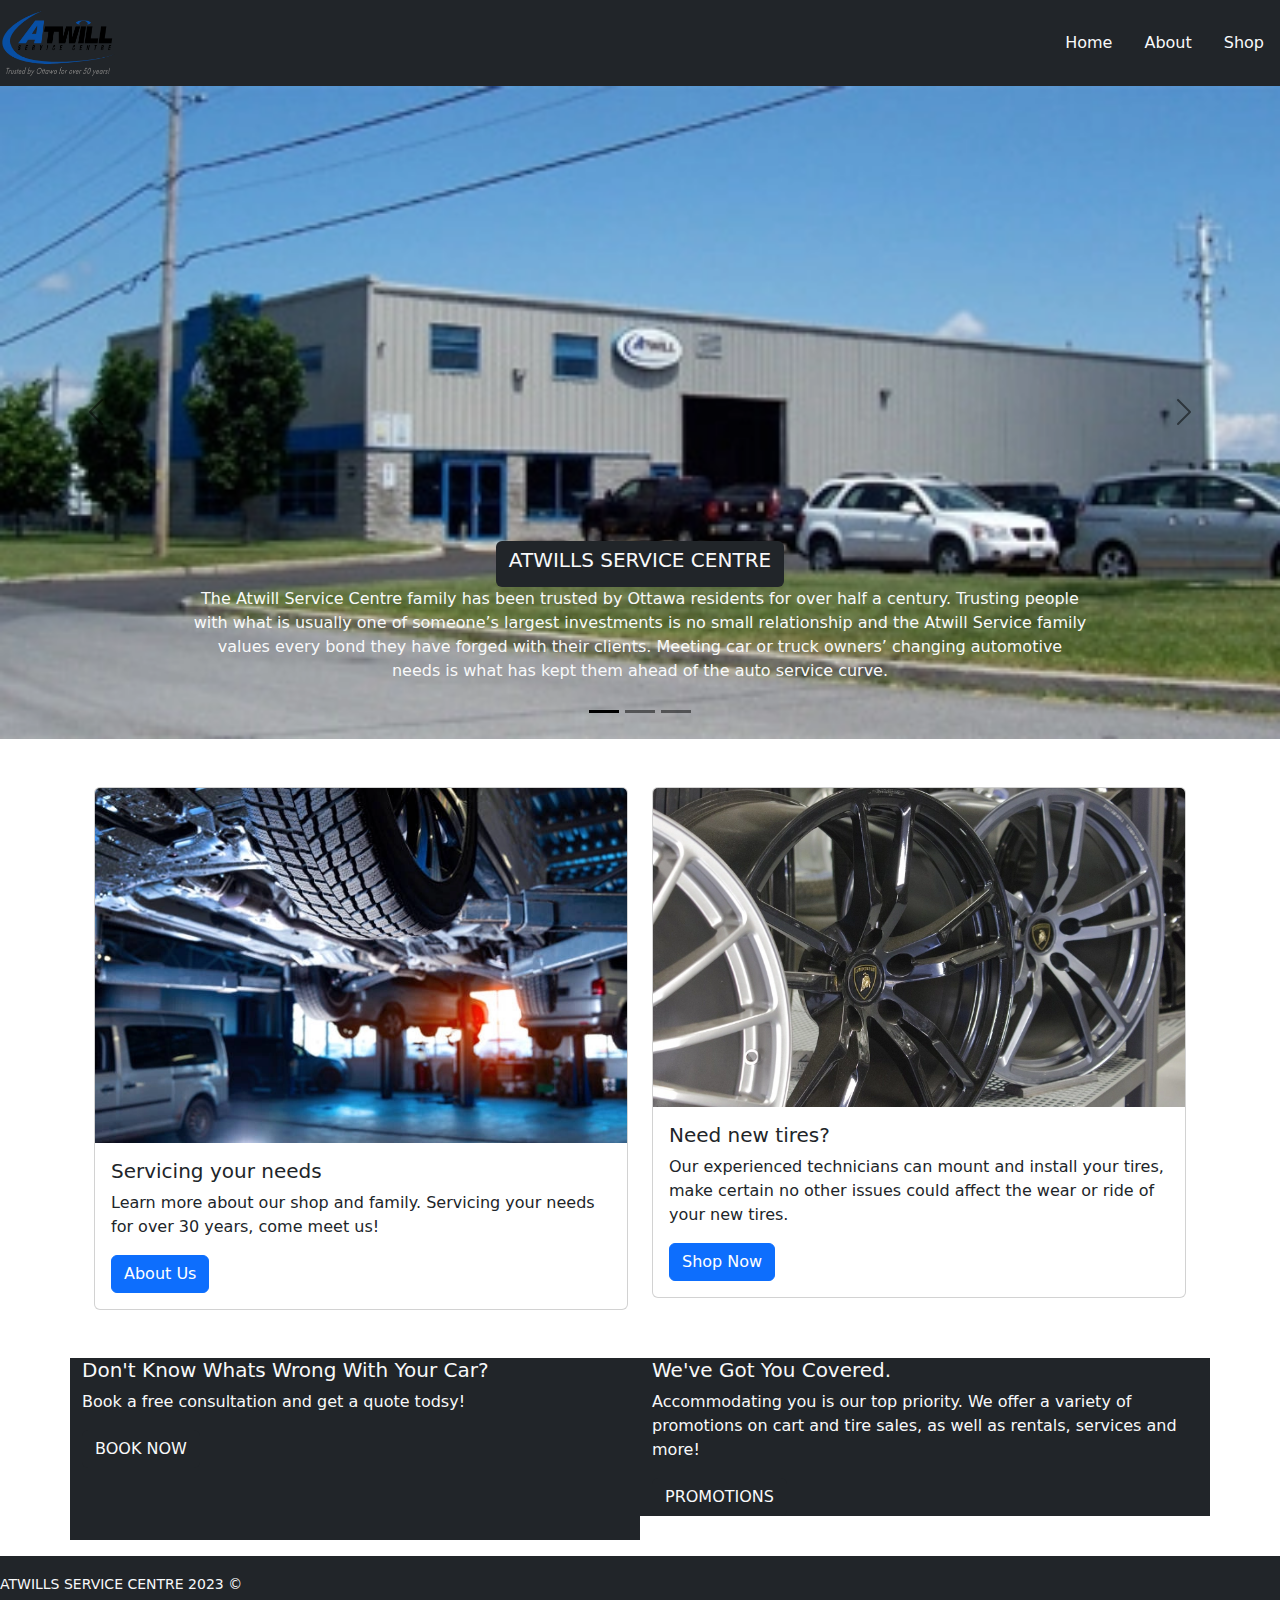
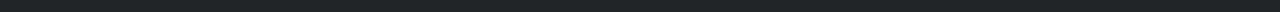
==== index.html @ 0dbeceb0 "Final edits" ====
<!DOCTYPE html>
<html lang="en">
  <head>
    <meta charset="UTF-8">
    <meta http-equiv="X-UA-Compatible" content="IE=edge">
    <meta name="viewport" content="width=device-width, initial-scale=1.0">
    <title>Document</title>
    <link rel="stylesheet" href="css/custom.css">
  </head>
  <script src="node_modules/bootstrap/dist/js/bootstrap.bundle.min.js"></script>
  <body>
       


        <nav class="navbar bg-dark text-light">
          <div class="flex-container">
             <a class="navbar-brand" href="#">
                <img src="images/logo tagline.webp" alt="Atwills" width="115" height="70">
              </a>
            </div>
                        
           <ul class="nav justify-content-end">
                <li class="nav-item">
                      <a class="nav-link active text-light" aria-current="page" href="index.html">Home</a>
                   </li>
                   <li class="nav-item">
                       <a class="nav-link text-light" href="about.html">About</a>
                   </li>
                   <li class="nav-item">
                       <a class="nav-link text-light" href="product.html">Shop</a>
                  </li>
              </ul>
        </nav>
            <div id="carouselExampleDark" class="carousel carousel-dark slide">
                <div class="carousel-indicators">
                  <button type="button" data-bs-target="#carouselExampleDark" data-bs-slide-to="0" class="active" aria-current="true" aria-label="Slide 1"></button>
                  <button type="button" data-bs-target="#carouselExampleDark" data-bs-slide-to="1" aria-label="Slide 2"></button>
                  <button type="button" data-bs-target="#carouselExampleDark" data-bs-slide-to="2" aria-label="Slide 3"></button>
                </div>
                <div class="carousel-inner">
                  <div class="carousel-item active" data-bs-interval="10000">
                    <img src="images/building photo.webp" class="d-block w-100" alt="...">
                    <div class="carousel-caption d-none d-md-block text-light">
                      <a href="about.html" class="btn text-light bg-dark"><h5>ATWILLS SERVICE CENTRE</h5></a>
                      <p>The Atwill Service Centre family has been trusted by Ottawa residents for over half a century. Trusting people with what is usually one of someone’s largest investments is no small relationship and the Atwill Service family values every bond they have forged with their clients. Meeting car or truck owners’ changing automotive needs is what has kept them ahead of the auto service curve.</p>
                    </div>
                  </div>
                  <div class="carousel-item" data-bs-interval="2000">
                    <img src="images/golf carts.jpg" class="d-block w-100" alt="...">
                    <div class="carousel-caption d-none d-md-block text-light">
                      <a href="product.html" class="btn text-light bg-dark"><h5>SHOP NOW</h5></a>
                      <p>Here at Atwill Service Centre we pride ourselves on providing you with the highest of quality rental carts. We offer delivery and pickup from almost anywhere. You can find our carts at Weddings, Golf Tournaments, Fairs all the way to Construction Sites hauling material. </p>
                    </div>
                  </div>
                  <div class="carousel-item">
                    <img src="images/men working on car.jpeg" class="d-block w-100" alt="...">
                    <div class="carousel-caption d-none d-md-block text-light">
                      <a href="..." class="btn text-light bg-dark"><h5>SERVICES</h5></a>
                      <p>Atwill Service Centre is a full service, one stop shop that offers a variety of products and services. We service virtually
                        all makes and models of foreign and domestic trucks and cars. We are warranty approved for most auto manufacturers.</p>
                    </div>
                  </div>
                </div>
                <button class="carousel-control-prev" type="button" data-bs-target="#carouselExampleDark" data-bs-slide="prev">
                  <span class="carousel-control-prev-icon" aria-hidden="true"></span>
                  <span class="visually-hidden">Previous</span>
                </button>
                <button class="carousel-control-next" type="button" data-bs-target="#carouselExampleDark" data-bs-slide="next">
                  <span class="carousel-control-next-icon" aria-hidden="true"></span>
                  <span class="visually-hidden">Next</span>
                </button>
              </div>
                <div class="container px-4 py-5">
                        <div class="row flex-lg-row-reverse">
                            <div class="col-lg-6">
                                <div class="card">
                                    <img src="images/new rims.webp" class="card-img-top" alt="...">
                                    <div class="card-body">
                                    <h5 class="card-title">Need new tires?</h5>
                                    <p class="card-text">Our experienced technicians can mount and install your tires, make certain no other issues could affect the wear or ride of your new tires.</p>
                                    <a href="product.html" class="btn btn-primary">Shop Now</a>
                                    </div>
                                </div>
                            </div>
                            <div class="col-lg-6">
                                <div class="card">
                                    <img src="images/shop under car.webp" class="card-img-top" alt="...">
                                    <div class="card-body">
                                    <h5 class="card-title">Servicing your needs</h5>
                                    <p class="card-text">Learn more about our shop and family. Servicing your needs for over 30 years, come meet us!</p>
                                    <a href="about.html" class="btn btn-primary">About Us</a>
                                    </div>
                                </div>
                            </div>
                        </div>
            </div>
            <div class="container">
                <div class="row flex-row-reverse">
                        <div class="Promotions col-lg-6 bg-dark text-light mb-4 px3">
                            <h5>We've Got You Covered.</h5>
                            <p>Accommodating you is our top priority. We offer a variety of promotions on cart and tire sales, as well as rentals, services and more!</p>
                            <button type="button" class="btn bg-dark text-light">PROMOTIONS</button>
                     </div>
                       
                
                    <div class="Bookings col-lg-6 bg-dark text-light">
                        <h5>Don't Know Whats Wrong With Your Car?</h5>
                        <p>Book a free consultation and get a quote todsy!</p>
                        <button type="button" class="btn bg-dark text-light">BOOK NOW</button>
                    </div>
                </div>
            </div>
                <footer>
                    <div class="Footer py-3 mt-3 bg-dark text-light">
                    <small>ATWILLS SERVICE CENTRE 2023 © </small>
                    </div>
                </footer>    
        
  </body>
</html>
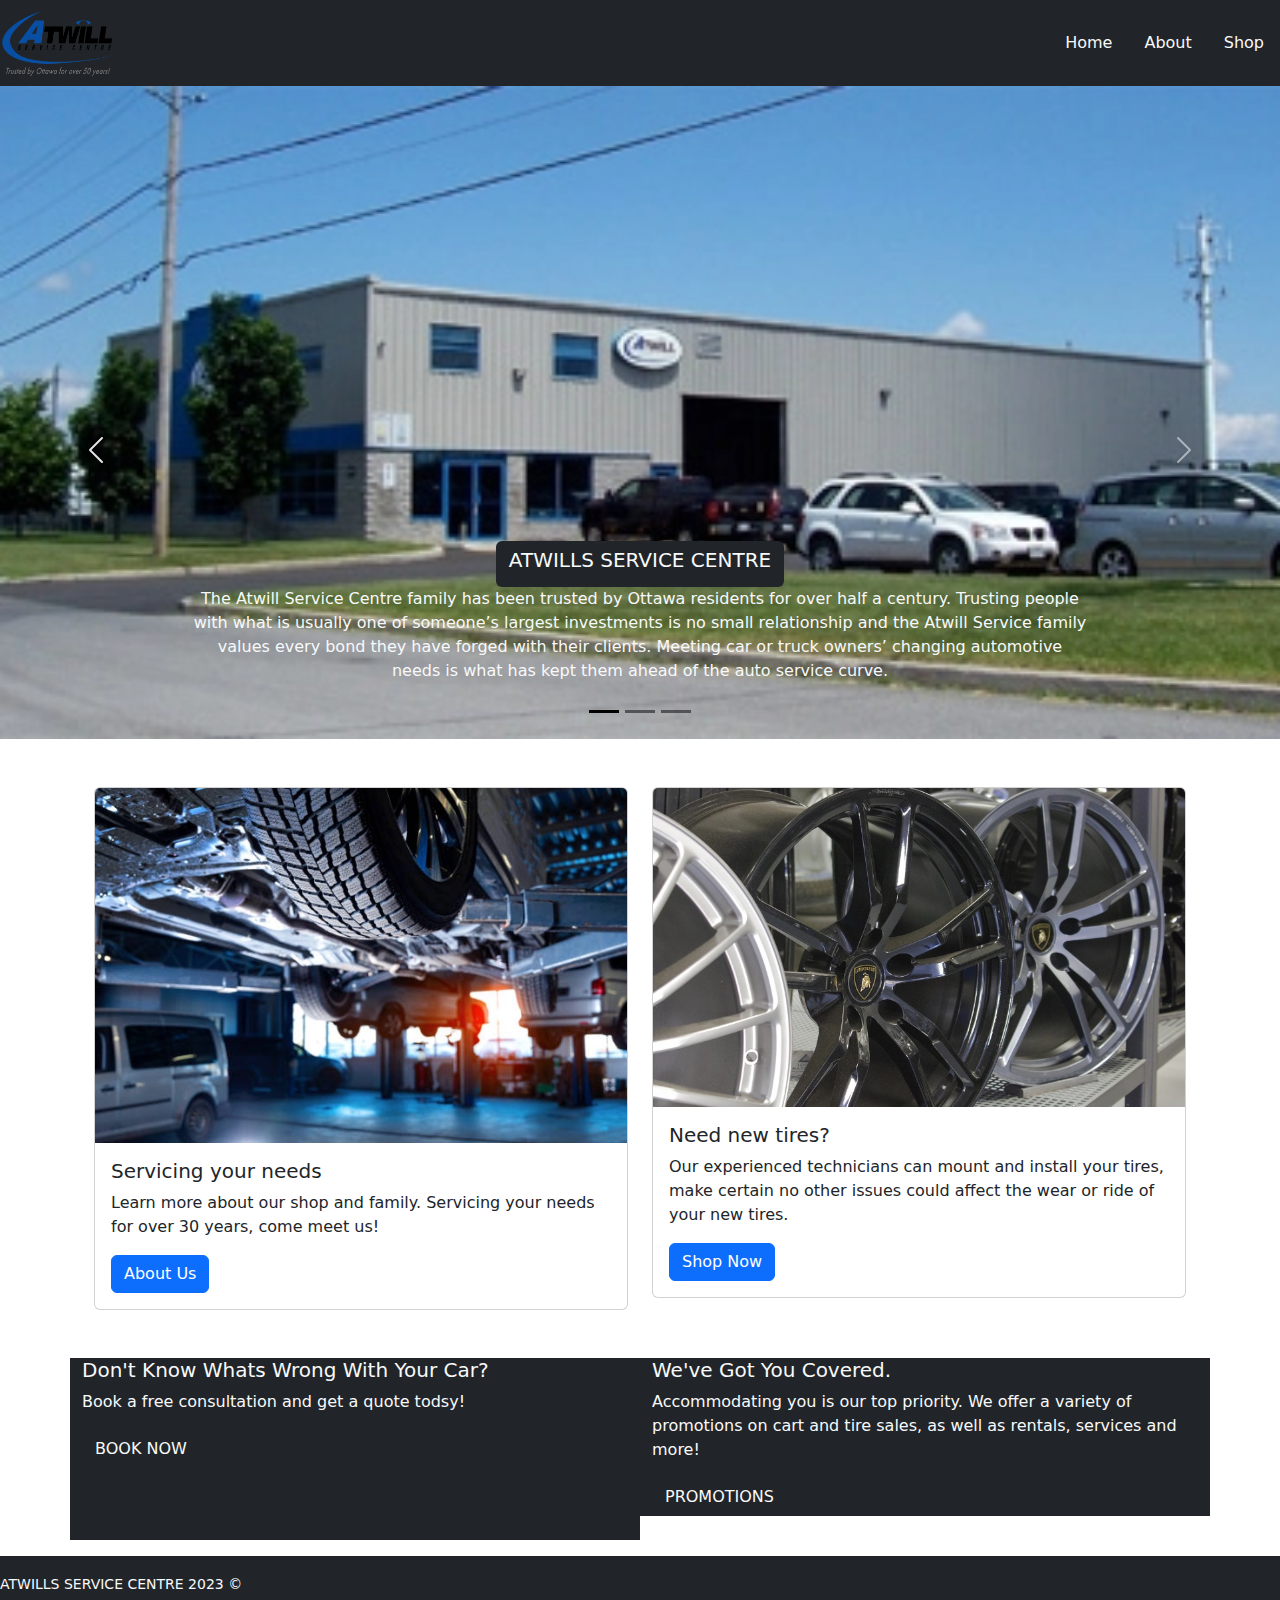
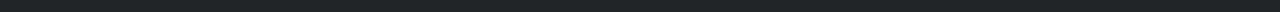
==== commit ed59efb4: "Fixing carousel tags" ====
--- a/index.html
+++ b/index.html
@@ -7,9 +7,9 @@
     <title>Document</title>
     <link rel="stylesheet" href="css/custom.css">
   </head>
-  <script src="node_modules/bootstrap/dist/js/bootstrap.bundle.min.js"></script>
+  
   <body>
-       
+    <script src="node_modules/bootstrap/dist/js/bootstrap.bundle.min.js"></script> 
 
 
         <nav class="navbar bg-dark text-light">
@@ -61,6 +61,7 @@
                     </div>
                   </div>
                 </div>
+              </div>
                 <button class="carousel-control-prev" type="button" data-bs-target="#carouselExampleDark" data-bs-slide="prev">
                   <span class="carousel-control-prev-icon" aria-hidden="true"></span>
                   <span class="visually-hidden">Previous</span>
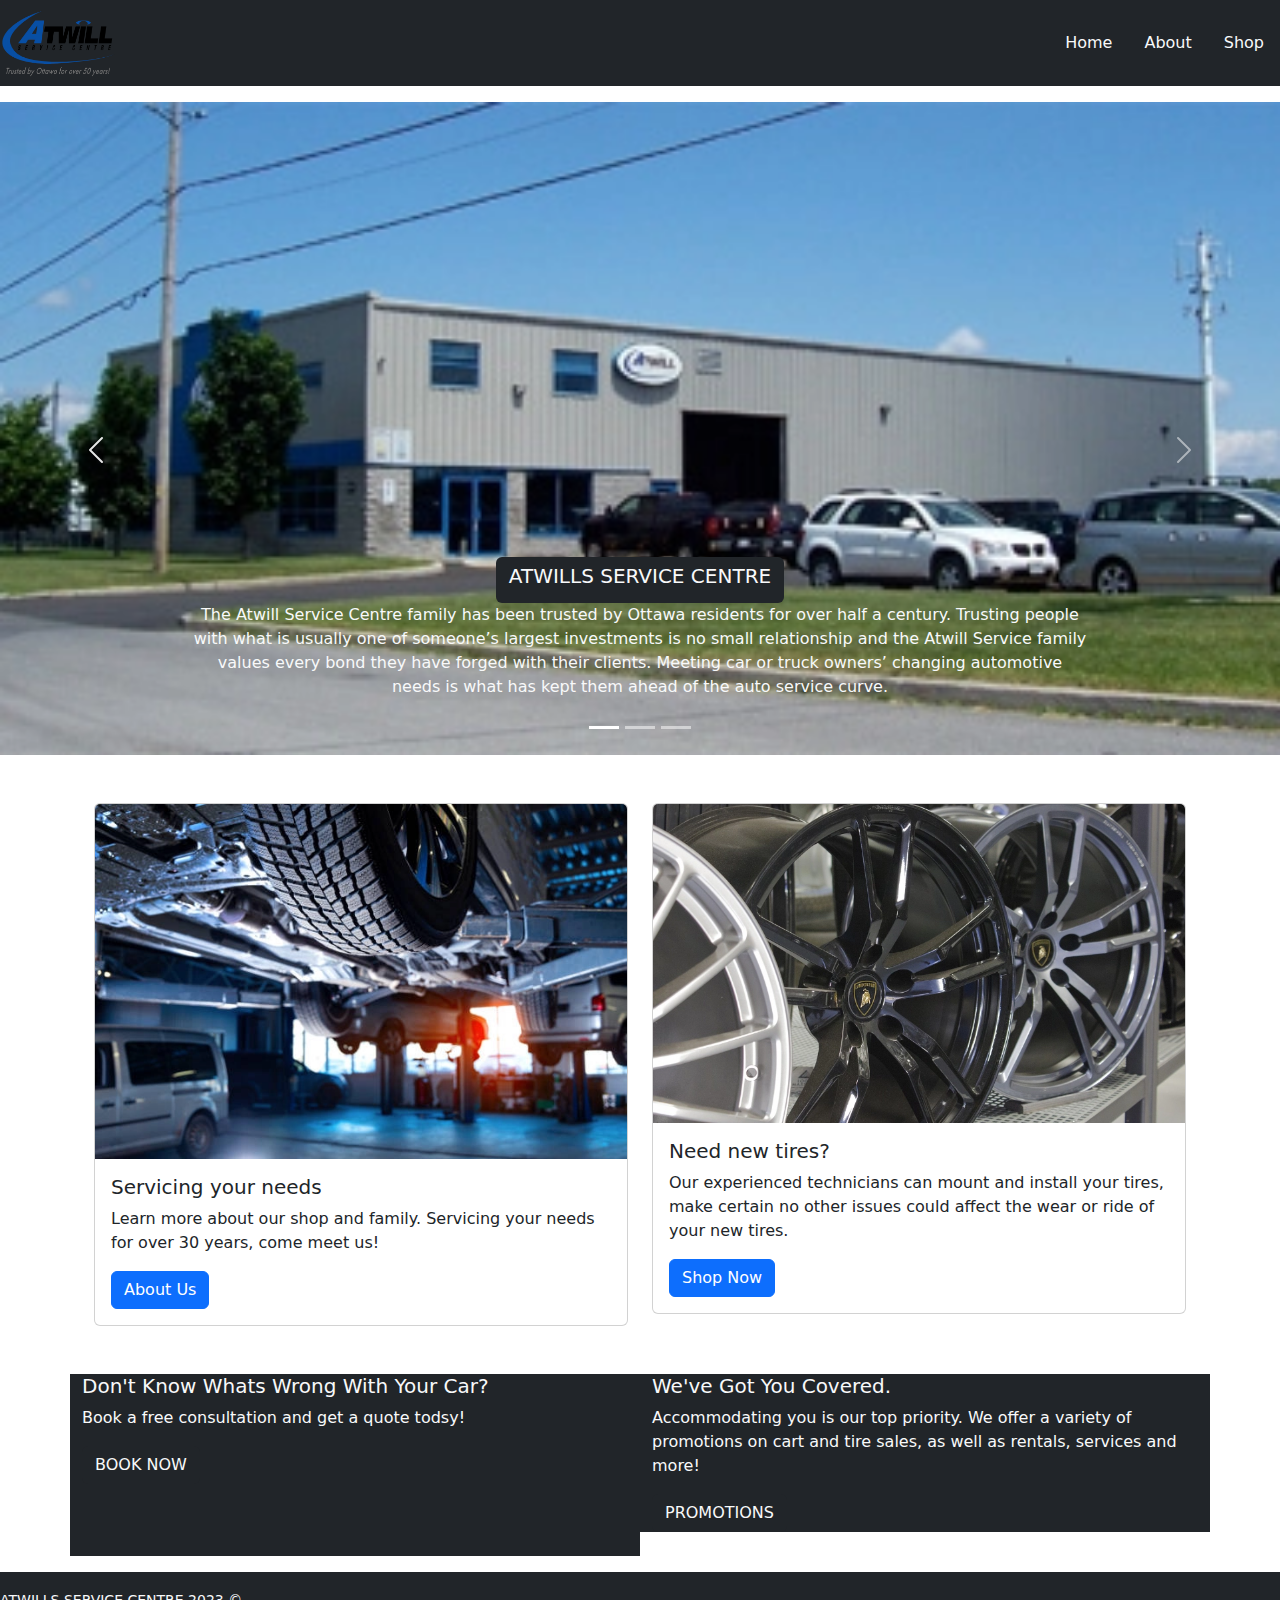
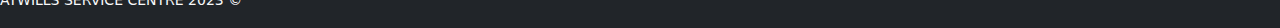
==== commit ccb0fd76: "Trying to fix it" ====
--- a/index.html
+++ b/index.html
@@ -12,27 +12,29 @@
     <script src="node_modules/bootstrap/dist/js/bootstrap.bundle.min.js"></script> 
 
 
-        <nav class="navbar bg-dark text-light">
-          <div class="flex-container">
-             <a class="navbar-brand" href="#">
-                <img src="images/logo tagline.webp" alt="Atwills" width="115" height="70">
-              </a>
-            </div>
-                        
-           <ul class="nav justify-content-end">
-                <li class="nav-item">
-                      <a class="nav-link active text-light" aria-current="page" href="index.html">Home</a>
-                   </li>
-                   <li class="nav-item">
-                       <a class="nav-link text-light" href="about.html">About</a>
-                   </li>
-                   <li class="nav-item">
-                       <a class="nav-link text-light" href="product.html">Shop</a>
-                  </li>
-              </ul>
-        </nav>
-            <div id="carouselExampleDark" class="carousel carousel-dark slide">
-                <div class="carousel-indicators">
+    <nav class="navbar bg-dark text-light">
+      <div class="flex-container">
+          <a class="navbar-brand" href="#">
+              <img src="images/logo tagline.webp" alt="Atwills" width="115" height="70">
+          </a>
+      </div>
+
+      <ul class="nav justify-content-end">
+          <li class="nav-item">
+              <a class="nav-link active text-light" aria-current="page" href="index.html">Home</a>
+          </li>
+          <li class="nav-item">
+              <a class="nav-link text-light" href="about.html">About</a>
+          </li>
+          <li class="nav-item">
+              <a class="nav-link text-light" href="product.html">Shop</a>
+          </li>
+      </ul>
+      
+  </nav>
+
+            <div id="carouselExampleDark" class="carousel slide mt-3">
+                <div class="carousel-indicators mt-3">
                   <button type="button" data-bs-target="#carouselExampleDark" data-bs-slide-to="0" class="active" aria-current="true" aria-label="Slide 1"></button>
                   <button type="button" data-bs-target="#carouselExampleDark" data-bs-slide-to="1" aria-label="Slide 2"></button>
                   <button type="button" data-bs-target="#carouselExampleDark" data-bs-slide-to="2" aria-label="Slide 3"></button>
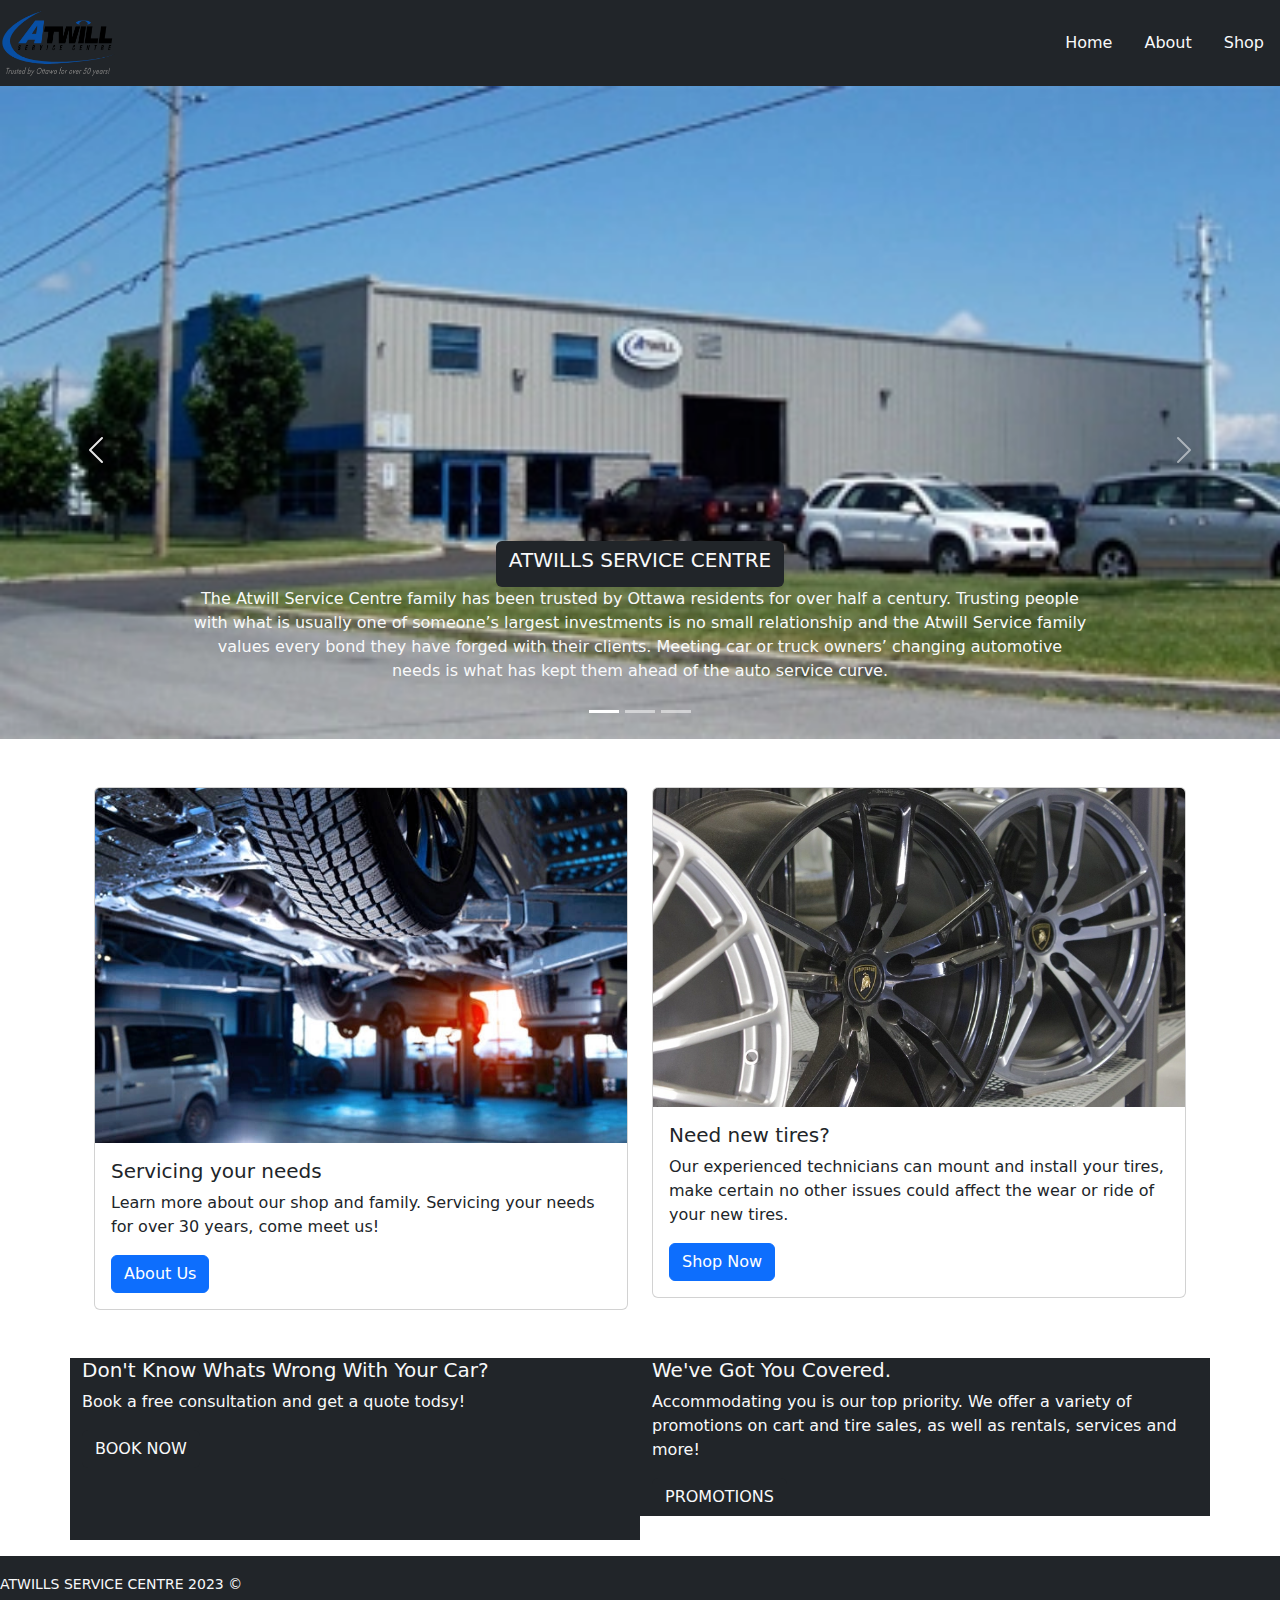
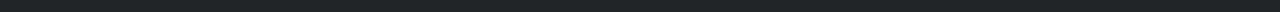
==== commit c54e99c6: "carousel adjustment?" ====
--- a/index.html
+++ b/index.html
@@ -29,12 +29,11 @@
           <li class="nav-item">
               <a class="nav-link text-light" href="product.html">Shop</a>
           </li>
-      </ul>
-      
+      </ul>  
   </nav>
 
-            <div id="carouselExampleDark" class="carousel slide mt-3">
-                <div class="carousel-indicators mt-3">
+            <div id="carouselExampleDark" class="carousel slide">
+                <div class="carousel-indicators">
                   <button type="button" data-bs-target="#carouselExampleDark" data-bs-slide-to="0" class="active" aria-current="true" aria-label="Slide 1"></button>
                   <button type="button" data-bs-target="#carouselExampleDark" data-bs-slide-to="1" aria-label="Slide 2"></button>
                   <button type="button" data-bs-target="#carouselExampleDark" data-bs-slide-to="2" aria-label="Slide 3"></button>
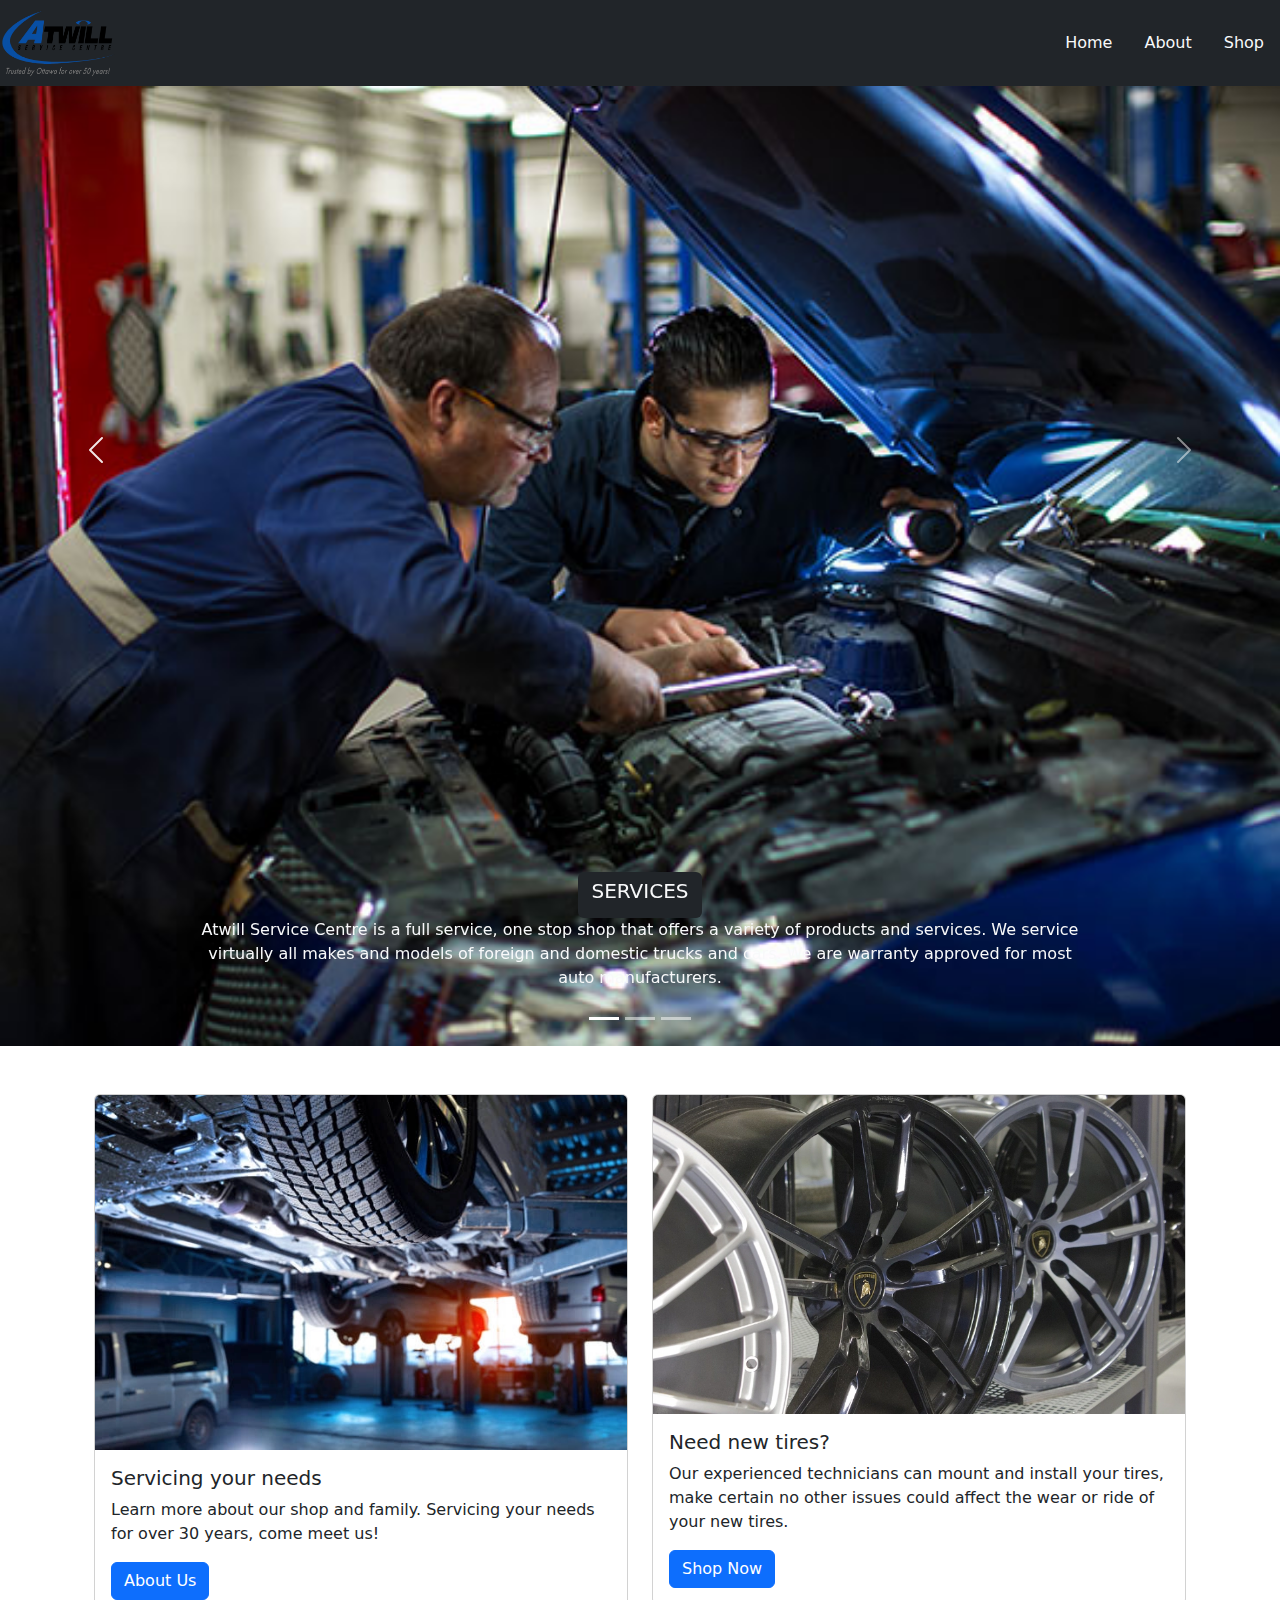
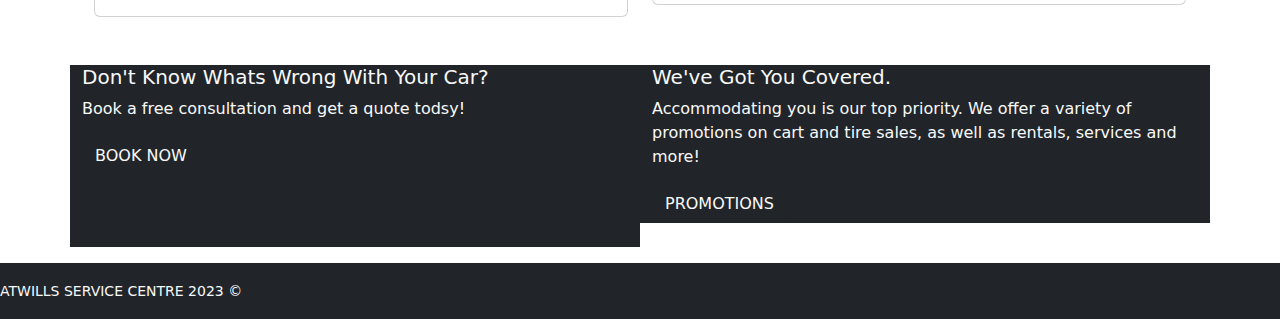
==== commit 87a17325: "activate carousel" ====
--- a/index.html
+++ b/index.html
@@ -46,14 +46,14 @@
                       <p>The Atwill Service Centre family has been trusted by Ottawa residents for over half a century. Trusting people with what is usually one of someone’s largest investments is no small relationship and the Atwill Service family values every bond they have forged with their clients. Meeting car or truck owners’ changing automotive needs is what has kept them ahead of the auto service curve.</p>
                     </div>
                   </div>
-                  <div class="carousel-item" data-bs-interval="2000">
+                  <div class="carousel-item active" data-bs-interval="2000">
                     <img src="images/golf carts.jpg" class="d-block w-100" alt="...">
                     <div class="carousel-caption d-none d-md-block text-light">
                       <a href="product.html" class="btn text-light bg-dark"><h5>SHOP NOW</h5></a>
                       <p>Here at Atwill Service Centre we pride ourselves on providing you with the highest of quality rental carts. We offer delivery and pickup from almost anywhere. You can find our carts at Weddings, Golf Tournaments, Fairs all the way to Construction Sites hauling material. </p>
                     </div>
                   </div>
-                  <div class="carousel-item">
+                  <div class="carousel-item active">
                     <img src="images/men working on car.jpeg" class="d-block w-100" alt="...">
                     <div class="carousel-caption d-none d-md-block text-light">
                       <a href="..." class="btn text-light bg-dark"><h5>SERVICES</h5></a>
